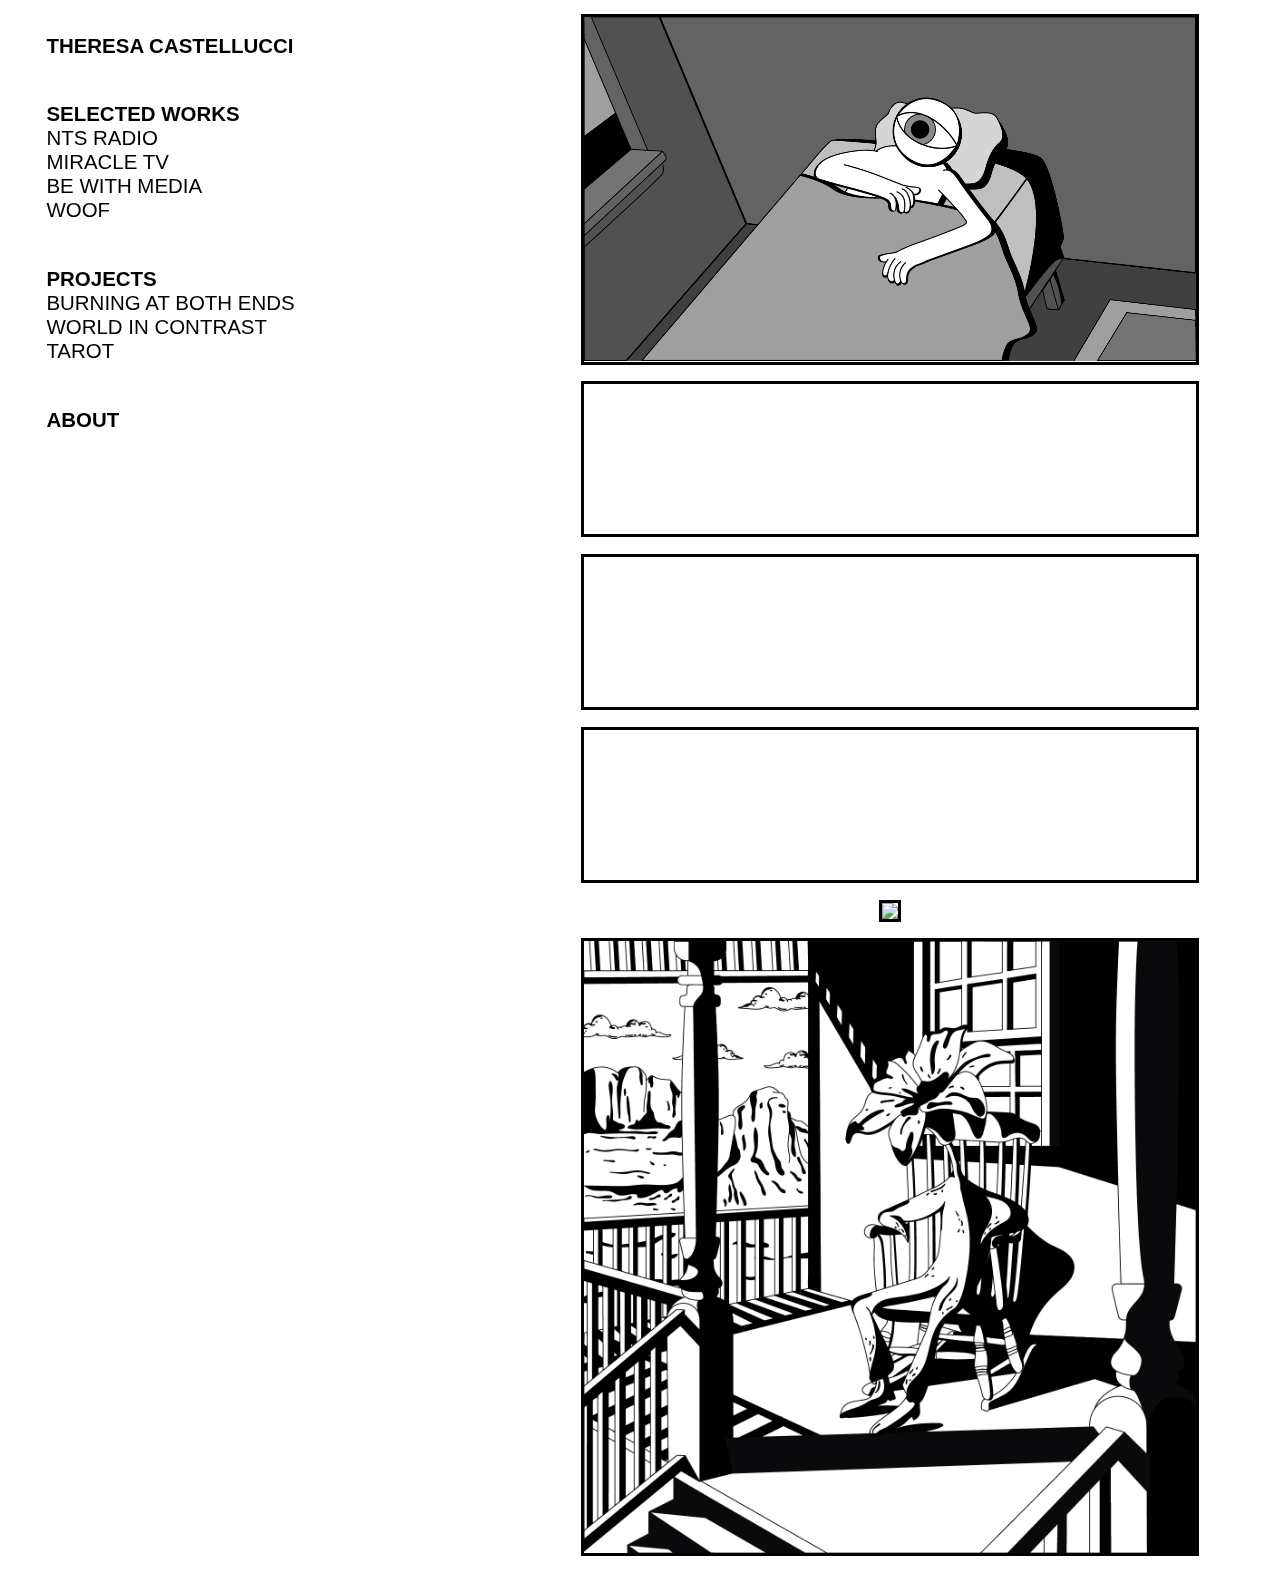
==== index.html @ 0765d8a3 "final changes" ====
<!DOCTYPE html>
<html>
  <head>
    <title>THERESA CASTELLUCCI</title>
    <meta name="viewport" content="width=device-width, initial-scale=1.0">
    <link rel="stylesheet" href="index.css">
  </head>
  <body>

      <section class="nav_bar">

        <div class="nav_items">
          <ul>
            <li><h1><a href="index.html">Theresa Castellucci</a></h1></li>
          </ul>
        </div>

        <div class="nav_items">
          <ul>
            <li><h1>selected works</h1></li>
            <li><h2><a href="work_nts.html">NTS radio</a></h2></li>
            <li><h2><a href="work_miracle.html">Miracle TV</a></h2></li>
            <li><h2><a href="work_bewith.html">Be With Media</a></h2></li>
            <li><h2><a href="work_woof.html">Woof</a></h2></li>
          </ul>
        </div>

        <div class="nav_items">
          <ul>
            <li><h1>Projects</h1></li>
            <li><h2><a href="burning.html">Burning at both ends</a></h2></li>
            <li><h2><a href="contrast.html">World in contrast</a></h2></li>
            <li><h2><a href="tarot.html">Tarot</a></h2></li>
          </ul>
        </div>

        <div class="nav_items">
          <ul>
            <li><h1><a href="about.html">about</a></h1></li>
          </ul>
        </div>

      </section>

<div class="full_page">

    <center><video width="80%" autoplay muted loop>
    <source src="b_artwork/a_demo_sample_two.mp4" type="video/mp4">
    </video></center>

    <center><video width="80%" autoplay muted loop>
    <source src="b_artwork/j_cat.mp4" type="video/mp4">
    </video></center>

    <center><video width="80%" autoplay muted loop>
    <source src="b_artwork/b_burning_room.mp4" type="video/mp4">
    </video></center>

    <center><video width="80%" autoplay muted loop>
    <source src="b_artwork/j_head.mp4" type="video/mp4">
    </video></center>

    <center><img width="80%" src="b_artwork/k_car.png"></center>

    <center><img width="80%" src="b_artwork/k_hawaii.jpg"></center>

</div>

  </body>
  </html>
---- index.css ----
body {
  background-color: white;
  /*background: url(a_web_header.jpg) no-repeat center center fixed;*/
}

h1{
  font-family: "Helvetica Neue", Helvetica, Arial, sans-serif;
  font-size: 1.6vw;
  font-weight: bold;
  text-transform: uppercase;
  color: black;
  margin: 0;
  padding: 0;
  cursor: default;
}

h2{
  font-family: "Helvetica Neue", Helvetica, Arial, sans-serif;
  font-size: 1.6vw;
  font-weight: normal;
  text-transform: uppercase;
  margin: 0;
  padding: 0;
  color: black;
  cusor: default;
}

a{
  color: black;
  text-decoration: none;
}

a:hover{
  color:gray;
}


.full_page{
  display: flex;
  flex-direction: column;
  margin-left: 39vw;
}

.nav_bar{
  position: fixed;
  width: 38vw;
  height: 100vw;
  margin-top: 2vw;
}

.nav_items{
  margin-bottom: 3.5vw;
}

ul{
  margin: 0;
  padding: 0;
  list-style-type: none;
}

li{
  display: block;
  margin-left: 3vw;
}

video{
  border: solid 3px black;
  margin: .5vw;
}

img{
  border: solid 3px black;
  margin: .5vw;
}
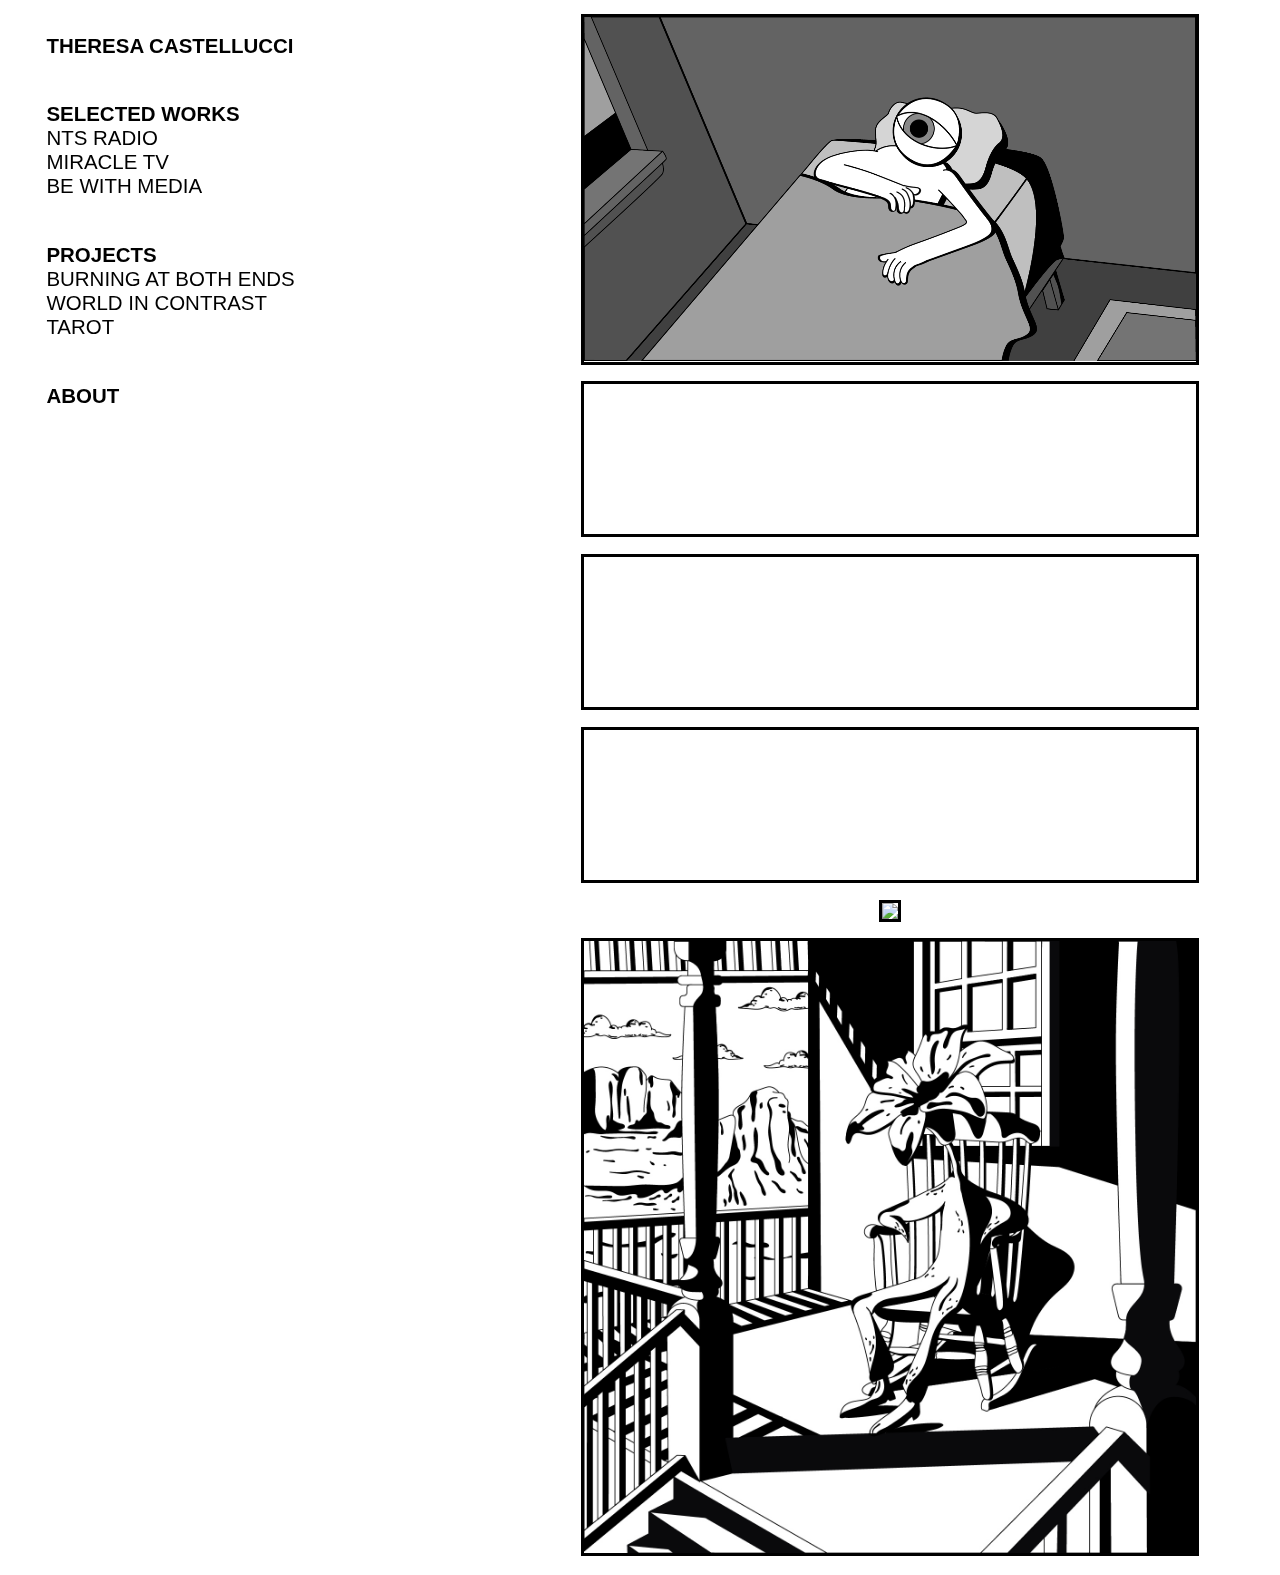
==== commit a41fe37e: "comment woof page" ====
--- a/index.html
+++ b/index.html
@@ -1,7 +1,7 @@
 <!DOCTYPE html>
 <html>
   <head>
-    <title>THERESA CASTELLUCCI</title>
+    <title>Theresa Castellucci - Home</title>
     <meta name="viewport" content="width=device-width, initial-scale=1.0">
     <link rel="stylesheet" href="index.css">
   </head>
@@ -21,7 +21,7 @@
             <li><h2><a href="work_nts.html">NTS radio</a></h2></li>
             <li><h2><a href="work_miracle.html">Miracle TV</a></h2></li>
             <li><h2><a href="work_bewith.html">Be With Media</a></h2></li>
-            <li><h2><a href="work_woof.html">Woof</a></h2></li>
+            <!-- <li><h2><a href="work_woof.html">Woof</a></h2></li> -->
           </ul>
         </div>
 
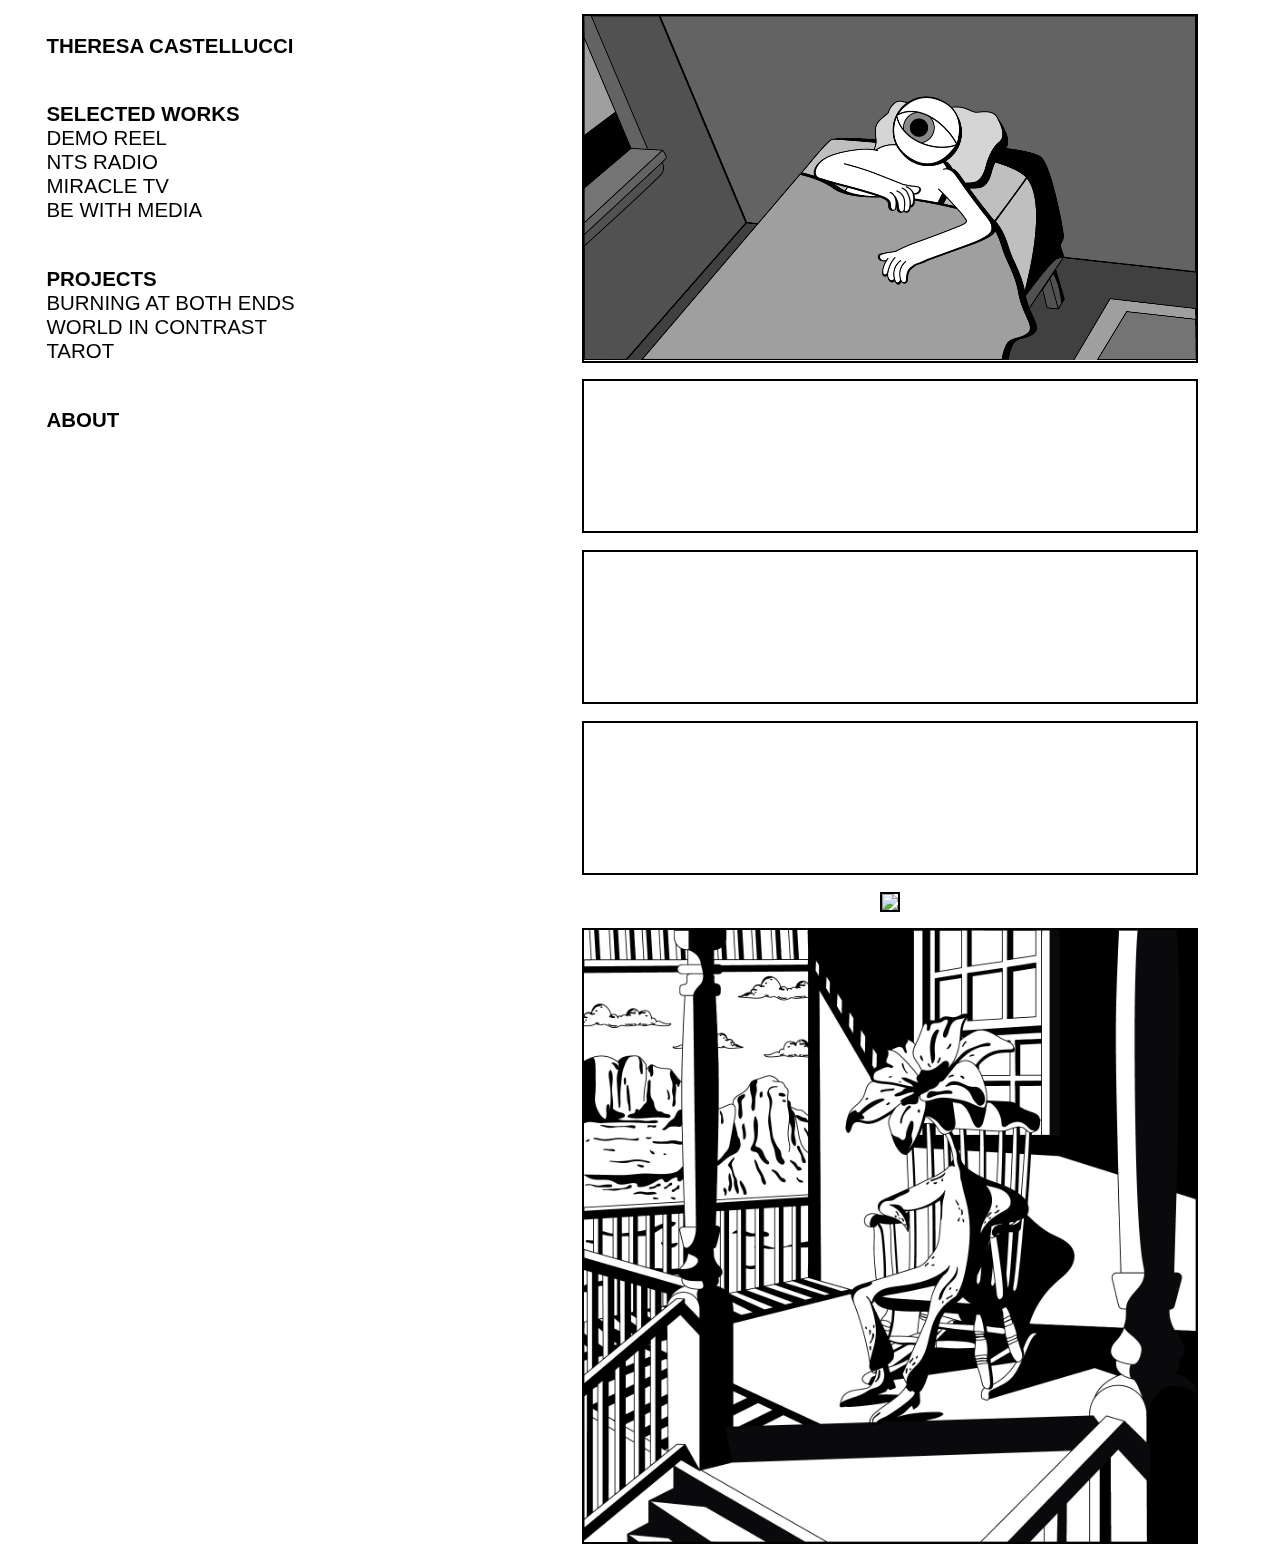
==== commit 7ea4afe9: "add demo reel" ====
--- a/index.html
+++ b/index.html
@@ -18,6 +18,7 @@
         <div class="nav_items">
           <ul>
             <li><h1>selected works</h1></li>
+            <li><h2><a href="https://vimeo.com/677307385" target="_blank">Demo Reel</a></h2></li>
             <li><h2><a href="work_nts.html">NTS radio</a></h2></li>
             <li><h2><a href="work_miracle.html">Miracle TV</a></h2></li>
             <li><h2><a href="work_bewith.html">Be With Media</a></h2></li>
--- a/index.css
+++ b/index.css
@@ -64,11 +64,11 @@
 }
 
 video{
-  border: solid 3px black;
+  border: solid .2vw black;
   margin: .5vw;
 }
 
 img{
-  border: solid 3px black;
+  border: solid .2vw black;
   margin: .5vw;
 }
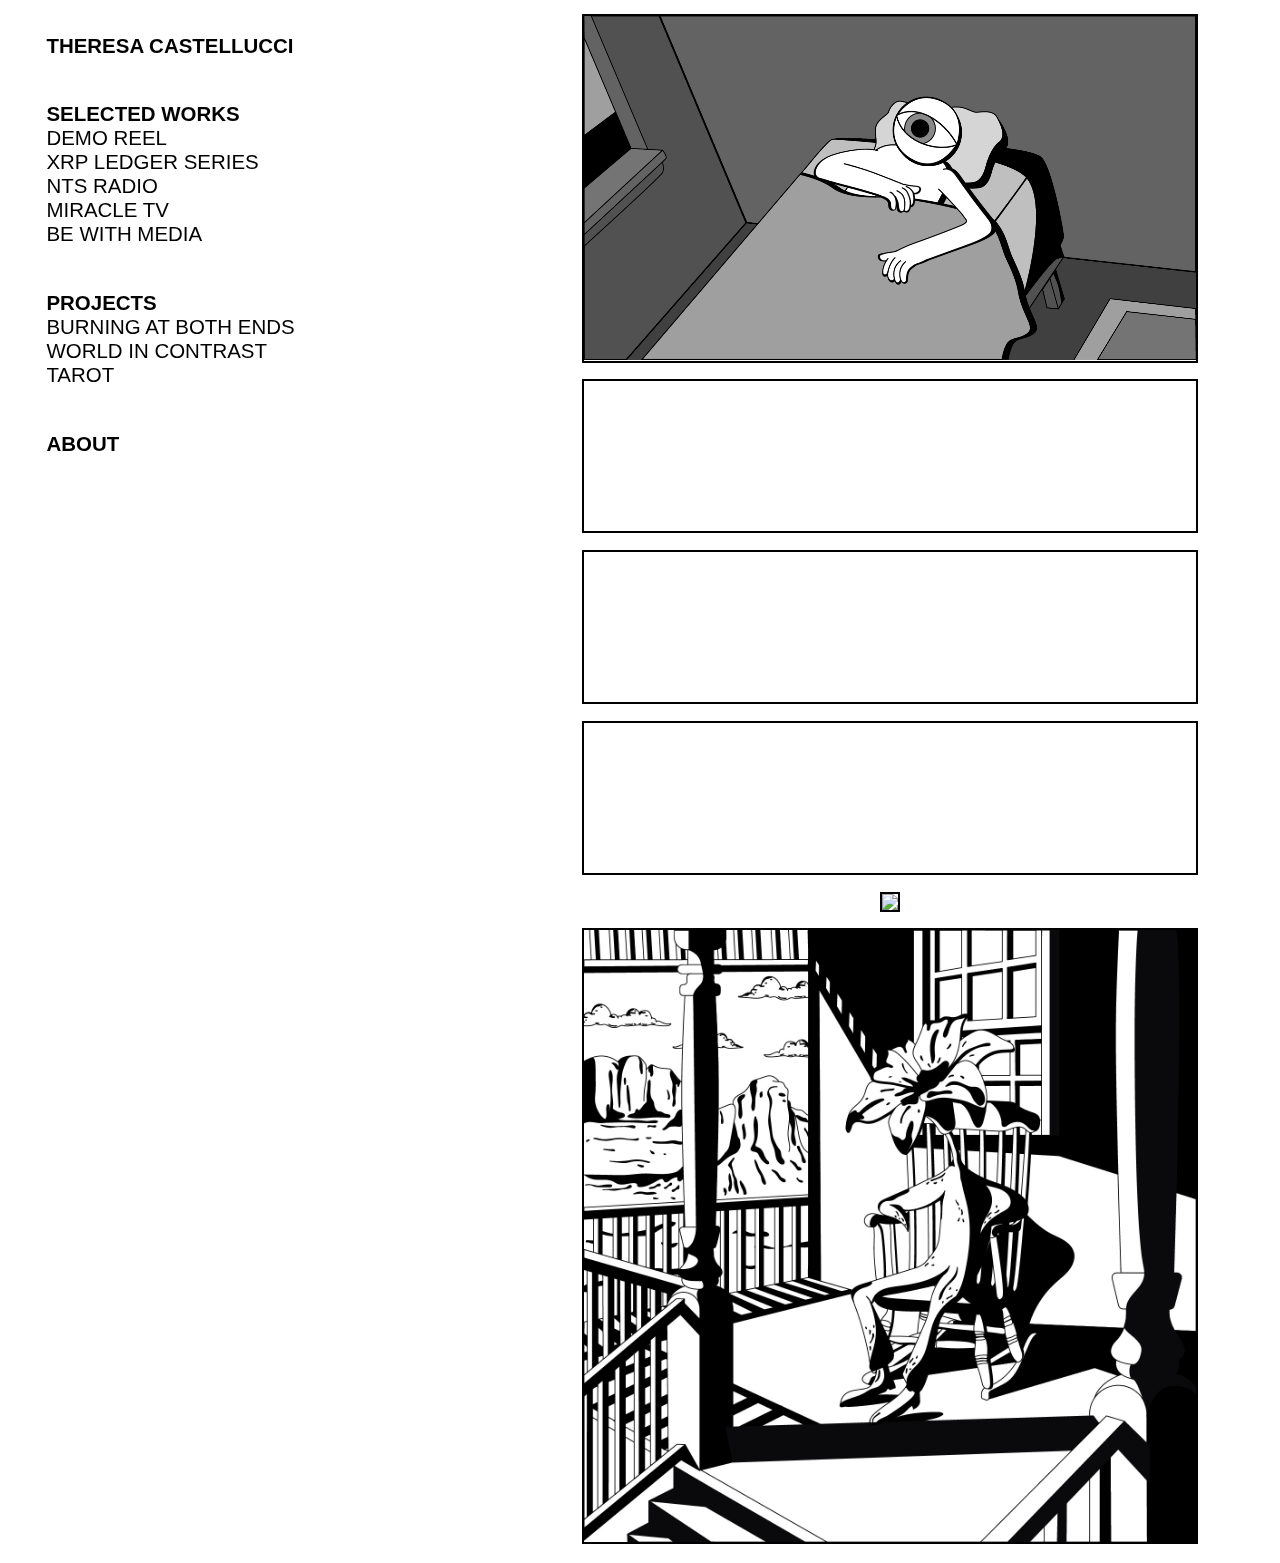
==== commit b4eee6ec: "add xrp series" ====
--- a/index.html
+++ b/index.html
@@ -19,6 +19,7 @@
           <ul>
             <li><h1>selected works</h1></li>
             <li><h2><a href="https://vimeo.com/677307385" target="_blank">Demo Reel</a></h2></li>
+  <li><h2><a href="https://www.youtube.com/watch?v=eO8jE6PftX8&list=PLJQ55Tj1hIVZtJ_JdTvSum2qMTsedWkNi&index=5" target="_blank">XRP Ledger Series</a></h2></li>
             <li><h2><a href="work_nts.html">NTS radio</a></h2></li>
             <li><h2><a href="work_miracle.html">Miracle TV</a></h2></li>
             <li><h2><a href="work_bewith.html">Be With Media</a></h2></li>
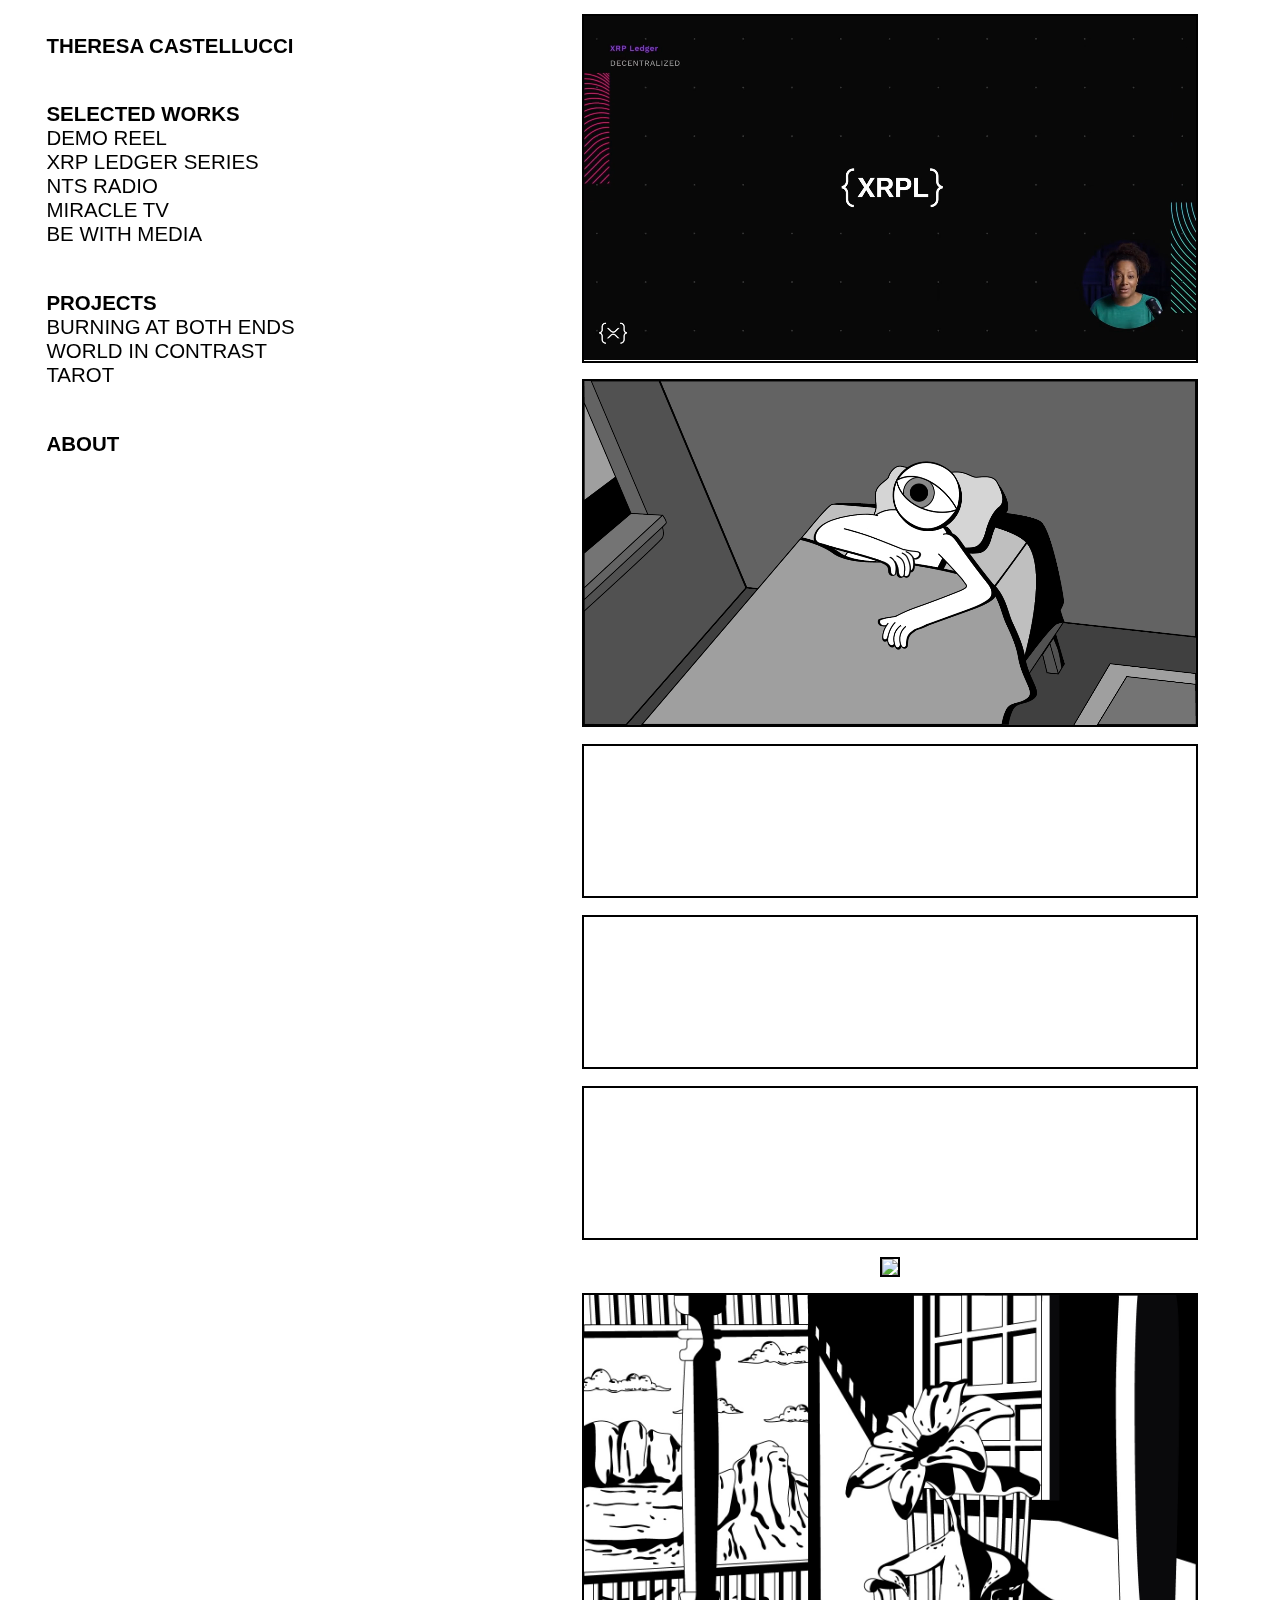
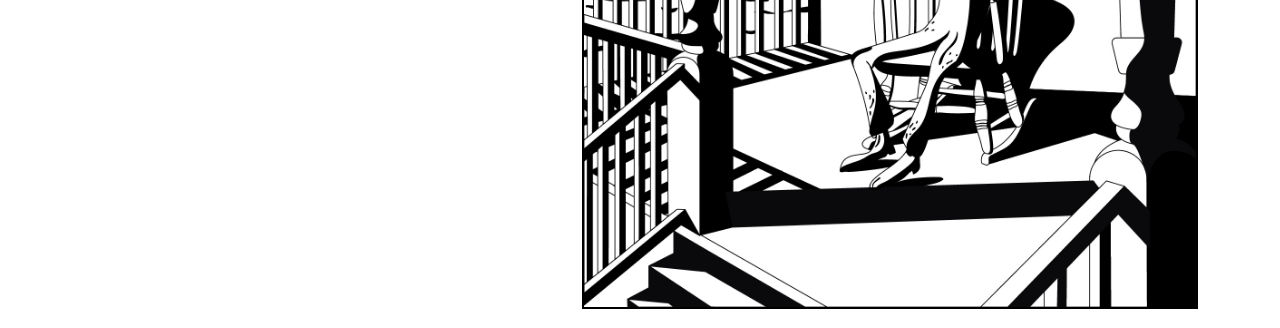
==== commit f91f0bc8: "update front page with xrp" ====
--- a/index.html
+++ b/index.html
@@ -46,6 +46,10 @@
 
 <div class="full_page">
 
+  <a href="https://www.youtube.com/watch?v=eO8jE6PftX8&list=PLJQ55Tj1hIVZtJ_JdTvSum2qMTsedWkNi&index=5" target="_blank"><center><video width="80%" autoplay muted loop>
+  <source src="b_artwork/k_xrp_sample.mp4" type="video/mp4">
+  </video></center></a>
+
     <center><video width="80%" autoplay muted loop>
     <source src="b_artwork/a_demo_sample_two.mp4" type="video/mp4">
     </video></center>
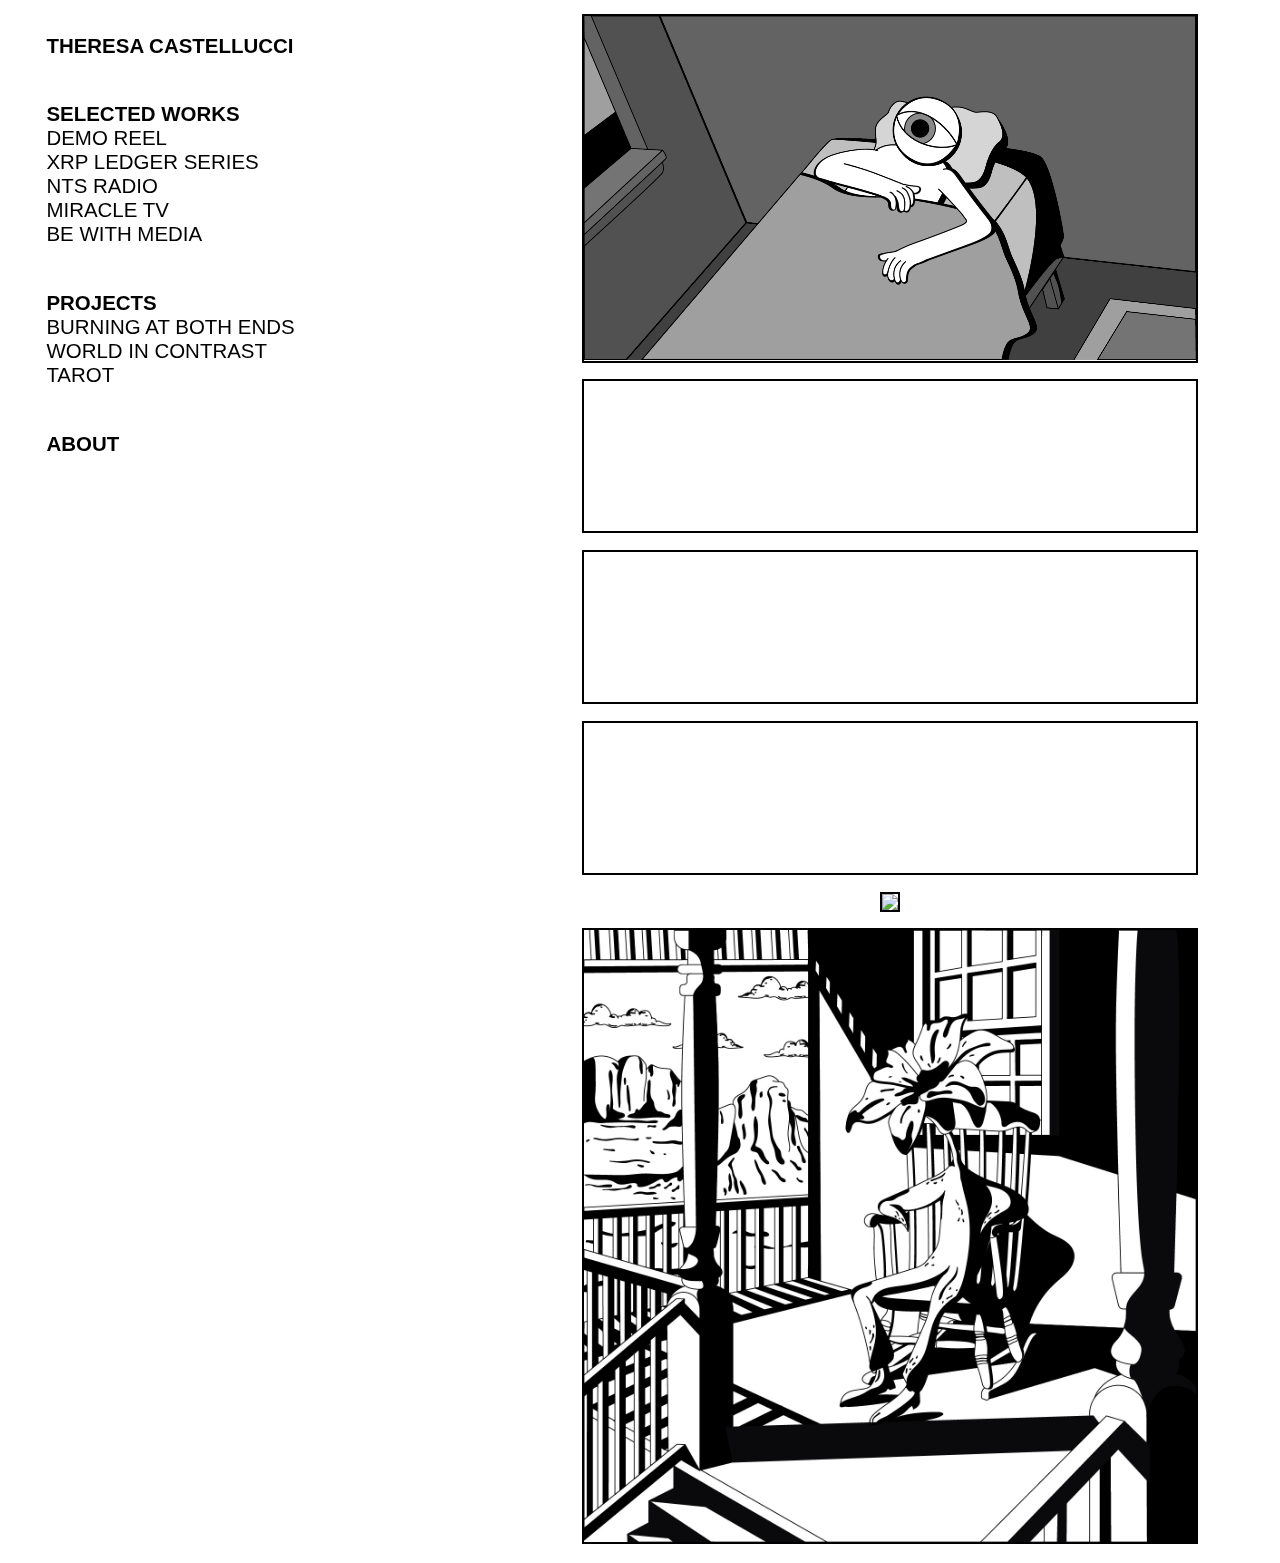
==== commit 7068bf53: "took off xrp from home" ====
--- a/index.html
+++ b/index.html
@@ -46,9 +46,9 @@
 
 <div class="full_page">
 
-  <a href="https://www.youtube.com/watch?v=eO8jE6PftX8&list=PLJQ55Tj1hIVZtJ_JdTvSum2qMTsedWkNi&index=5" target="_blank"><center><video width="80%" autoplay muted loop>
+  <!-- <a href="https://www.youtube.com/watch?v=eO8jE6PftX8&list=PLJQ55Tj1hIVZtJ_JdTvSum2qMTsedWkNi&index=5" target="_blank"><center><video width="80%" autoplay muted loop>
   <source src="b_artwork/k_xrp_sample.mp4" type="video/mp4">
-  </video></center></a>
+  </video></center></a> -->
 
     <center><video width="80%" autoplay muted loop>
     <source src="b_artwork/a_demo_sample_two.mp4" type="video/mp4">
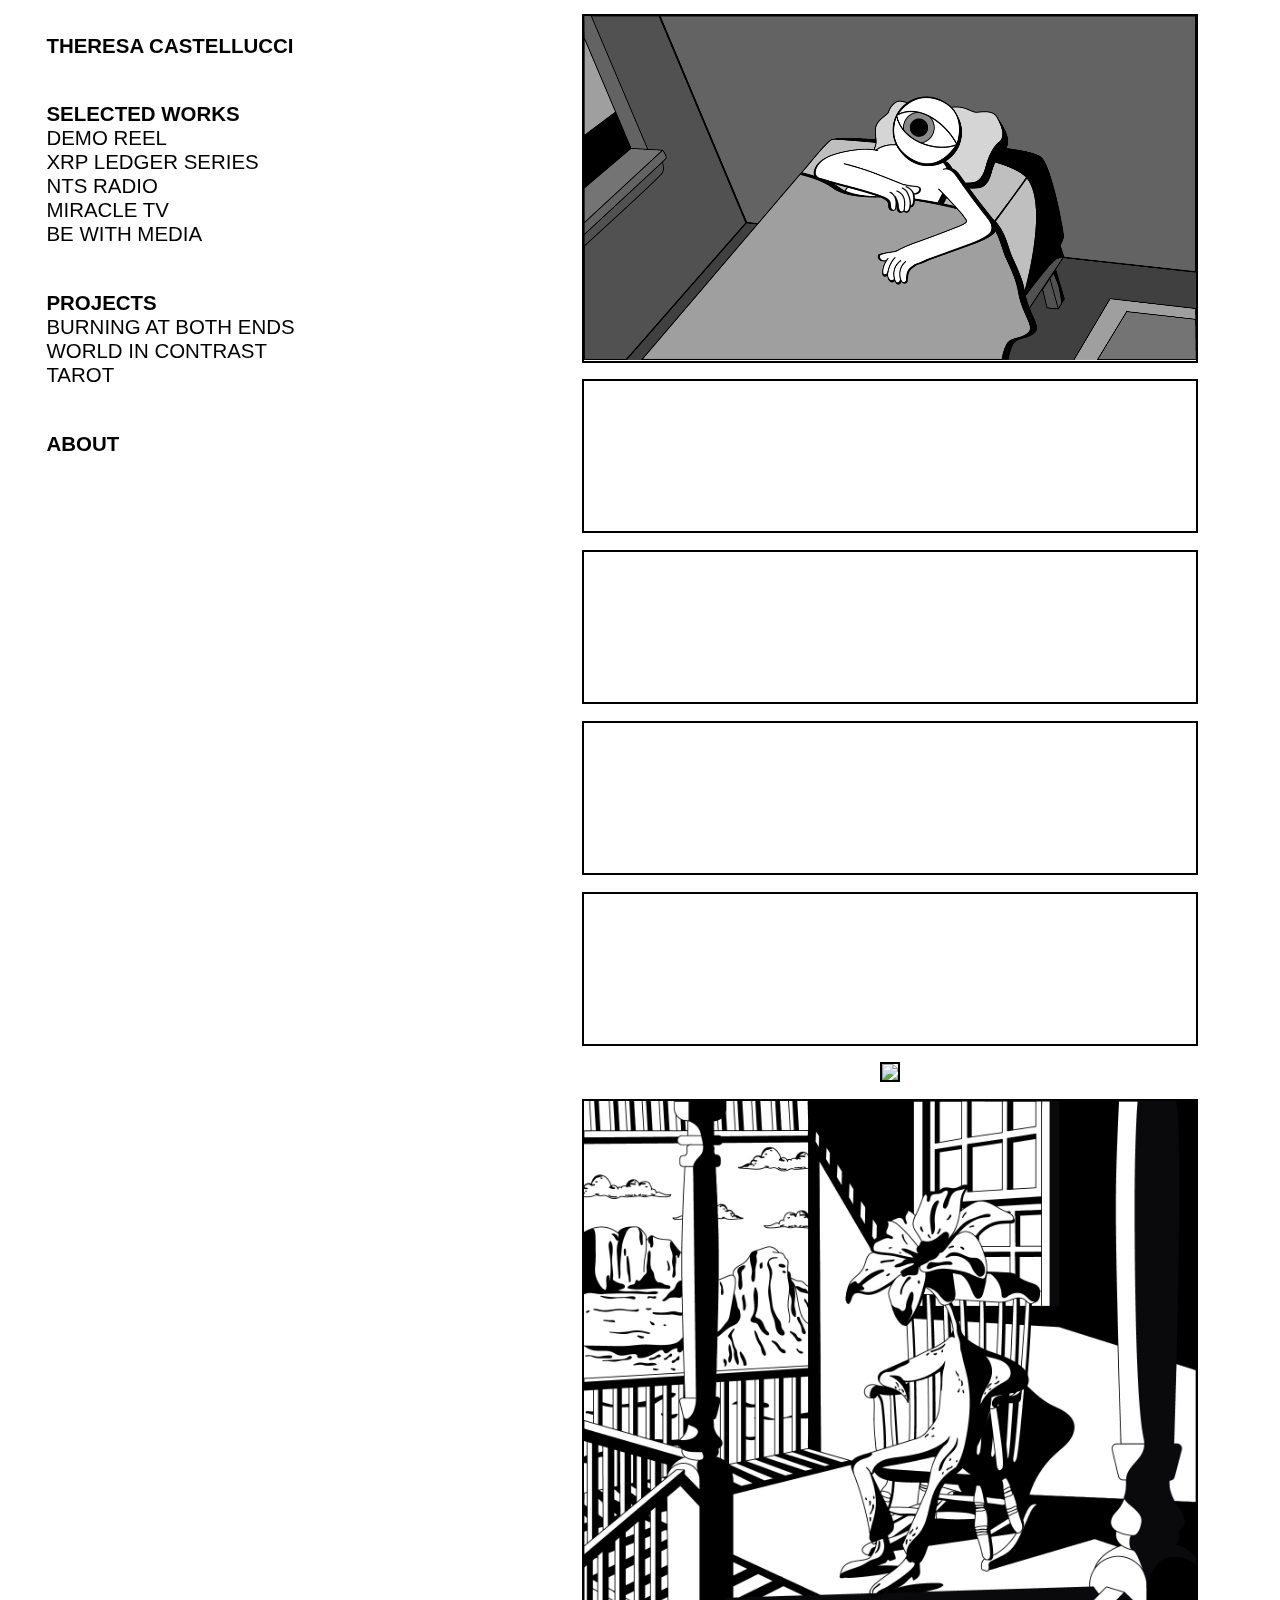
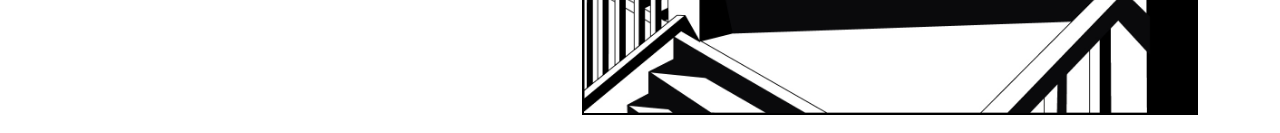
==== commit d1478a18: "new project" ====
--- a/index.html
+++ b/index.html
@@ -55,6 +55,10 @@
     </video></center>
 
     <center><video width="80%" autoplay muted loop>
+    <source src="b_artwork/l_cat_racer.mp4" type="video/mp4">
+    </video></center>
+
+    <center><video width="80%" autoplay muted loop>
     <source src="b_artwork/j_cat.mp4" type="video/mp4">
     </video></center>
 
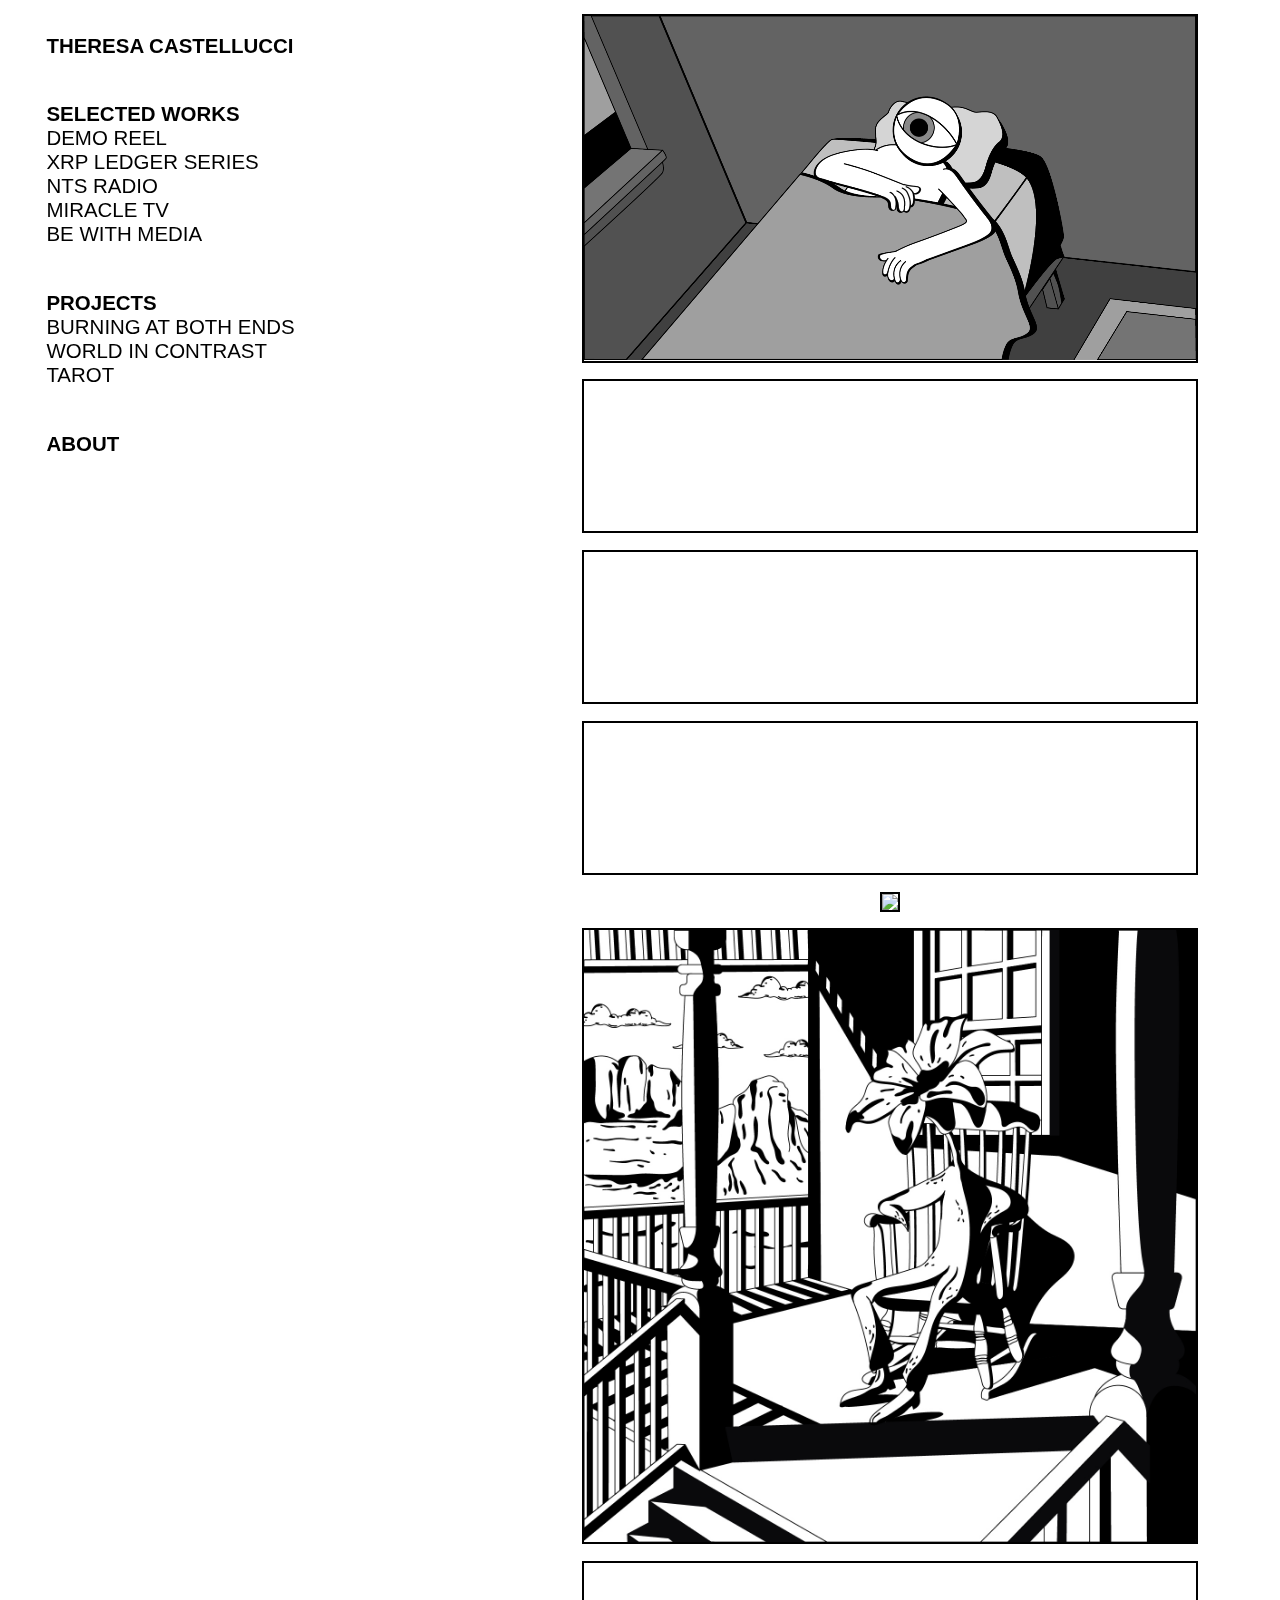
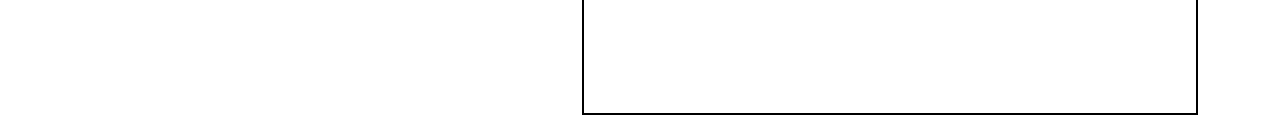
==== commit ed47e1fa: "updated index" ====
--- a/index.html
+++ b/index.html
@@ -55,10 +55,6 @@
     </video></center>
 
     <center><video width="80%" autoplay muted loop>
-    <source src="b_artwork/l_cat_racer.mp4" type="video/mp4">
-    </video></center>
-
-    <center><video width="80%" autoplay muted loop>
     <source src="b_artwork/j_cat.mp4" type="video/mp4">
     </video></center>
 
@@ -74,6 +70,10 @@
 
     <center><img width="80%" src="b_artwork/k_hawaii.jpg"></center>
 
+    <center><video width="80%" autoplay muted loop>
+    <source src="b_artwork/l_cat_racer.mp4" type="video/mp4">
+    </video></center>
+
 </div>
 
   </body>
